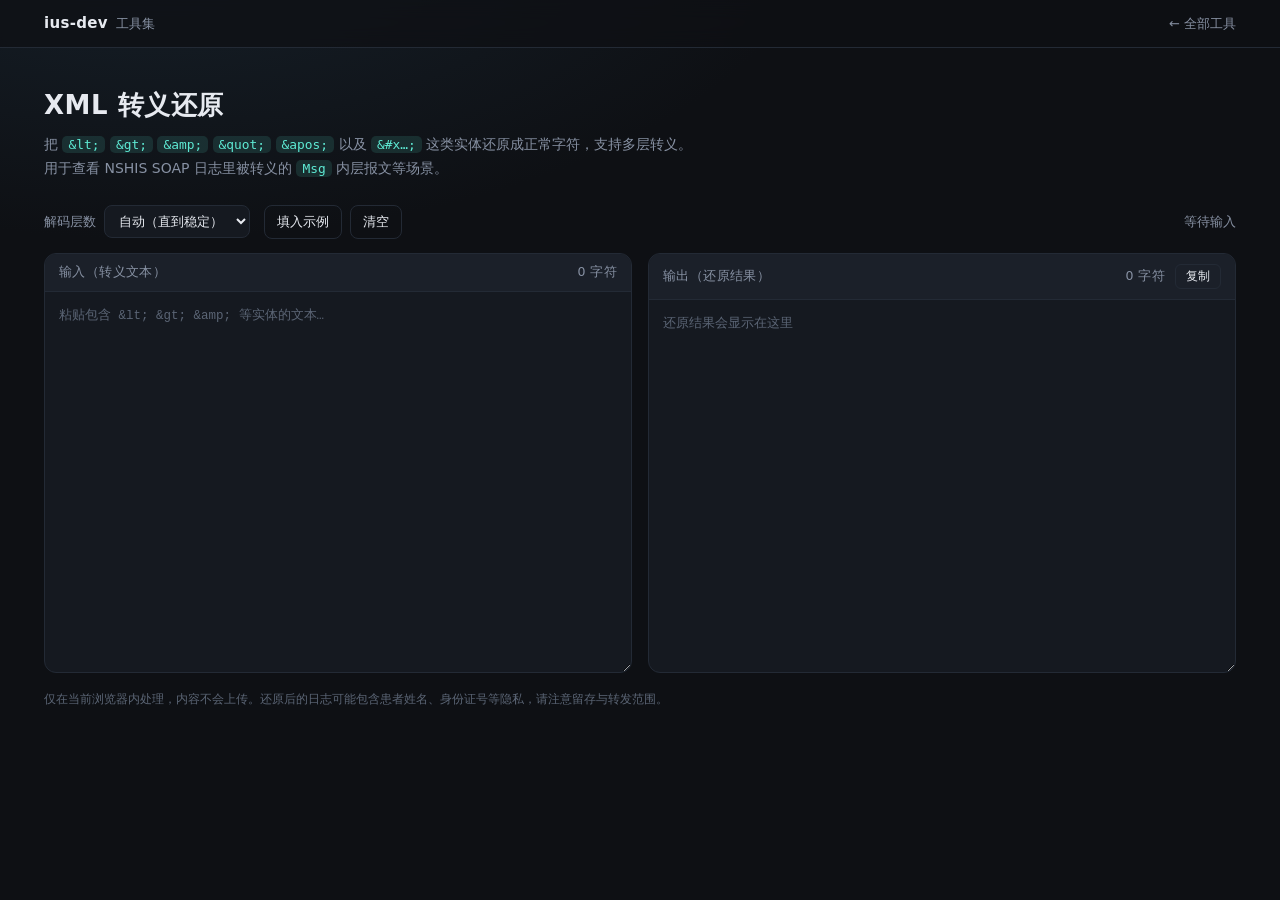
==== tools/xml-unescape.html @ 3f8387ca "chore: 初始化" ====
<!DOCTYPE html>
<html lang="zh-CN">
<head>
<meta charset="utf-8">
<meta name="viewport" content="width=device-width, initial-scale=1">
<title>XML 转义还原 · ius-dev 工具集</title>
<meta name="description" content="把 &lt; &gt; &amp; &quot; &apos; 以及 &#x…; 这类实体还原成正常字符，支持多层转义，全部在浏览器本地处理。">
<link rel="icon" href="../assets/favicon.svg" type="image/svg+xml">
<link rel="stylesheet" href="../assets/style.css">
</head>
<body>

<header class="site-header">
  <div class="wrap">
    <a class="brand" href="../">ius-dev <span>工具集</span></a>
    <a class="nav-back" href="../">← 全部工具</a>
  </div>
</header>

<main class="wrap">

  <header class="tool-head">
    <h1>XML 转义还原</h1>
    <p>
      把 <code>&amp;lt;</code> <code>&amp;gt;</code> <code>&amp;amp;</code> <code>&amp;quot;</code>
      <code>&amp;apos;</code> 以及 <code>&amp;#x…;</code> 这类实体还原成正常字符，支持多层转义。
      用于查看 NSHIS SOAP 日志里被转义的 <code>Msg</code> 内层报文等场景。
    </p>
  </header>

  <section class="toolbar">
    <label for="passes">
      解码层数
      <select id="passes">
        <option value="auto">自动（直到稳定）</option>
        <option value="1">1 层</option>
        <option value="2">2 层</option>
        <option value="3">3 层</option>
      </select>
    </label>
    <div class="actions">
      <button id="sample" type="button">填入示例</button>
      <button id="clear" type="button">清空</button>
    </div>
    <div class="status" id="status">等待输入</div>
  </section>

  <section class="panes">
    <div class="pane">
      <div class="pane-head">
        <span>输入（转义文本）</span>
        <span class="meta"><span id="inMeta">0 字符</span></span>
      </div>
      <textarea id="input" spellcheck="false" placeholder="粘贴包含 &amp;lt; &amp;gt; &amp;amp; 等实体的文本…"></textarea>
    </div>
    <div class="pane">
      <div class="pane-head">
        <span>输出（还原结果）</span>
        <span class="meta">
          <span id="outMeta">0 字符</span>
          <button id="copy" class="copy" type="button">复制</button>
        </span>
      </div>
      <textarea id="output" class="output-text" spellcheck="false" readonly placeholder="还原结果会显示在这里"></textarea>
    </div>
  </section>

  <footer class="tool-footer">
    仅在当前浏览器内处理，内容不会上传。还原后的日志可能包含患者姓名、身份证号等隐私，请注意留存与转发范围。
  </footer>

</main>

<script>
(function () {
  'use strict';

  var NAMED = {
    amp: '&',
    lt: '<',
    gt: '>',
    quot: '"',
    apos: "'",
    nbsp: ' '
  };

  var ENTITY = /&(#[xX][0-9a-fA-F]+|#[0-9]+|[a-zA-Z][a-zA-Z0-9]*);/g;

  function decodeOnce(text) {
    var hits = 0;
    var result = text.replace(ENTITY, function (match, body) {
      if (body.charCodeAt(0) === 35) {
        var hex = body.charAt(1) === 'x' || body.charAt(1) === 'X';
        var code = parseInt(body.slice(hex ? 2 : 1), hex ? 16 : 10);
        if (code > 0 && code <= 0x10FFFF) {
          hits++;
          // 代理区按单个码元还原，成对的 &#xD83D;&#xDE00; 会在结果中自然拼成完整字符。
          return code <= 0xFFFF ? String.fromCharCode(code) : String.fromCodePoint(code);
        }
        return match;
      }
      if (Object.prototype.hasOwnProperty.call(NAMED, body)) {
        hits++;
        return NAMED[body];
      }
      return match;
    });
    return { text: result, hits: hits };
  }

  function decodeText(text, mode) {
    var maxLayers = mode === 'auto' ? 10 : Number(mode);
    var current = text;
    var layers = 0;
    var hits = 0;
    for (var i = 0; i < maxLayers; i++) {
      var step = decodeOnce(current);
      if (step.hits === 0) {
        break;
      }
      current = step.text;
      layers++;
      hits += step.hits;
    }
    return {
      text: current,
      layers: layers,
      hits: hits,
      remaining: decodeOnce(current).hits
    };
  }

  var els = {
    input: document.getElementById('input'),
    output: document.getElementById('output'),
    passes: document.getElementById('passes'),
    status: document.getElementById('status'),
    inMeta: document.getElementById('inMeta'),
    outMeta: document.getElementById('outMeta'),
    copy: document.getElementById('copy'),
    sample: document.getElementById('sample'),
    clear: document.getElementById('clear')
  };

  function chars(n) {
    return n.toLocaleString('zh-CN') + ' 字符';
  }

  function refresh() {
    var source = els.input.value;
    els.inMeta.textContent = chars(source.length);

    if (!source) {
      els.output.value = '';
      els.outMeta.textContent = chars(0);
      els.status.textContent = '等待输入';
      els.status.classList.remove('active');
      return;
    }

    var result = decodeText(source, els.passes.value);
    els.output.value = result.text;
    els.outMeta.textContent = chars(result.text.length);

    if (result.layers === 0) {
      els.status.textContent = '没有可解码的实体';
      els.status.classList.remove('active');
      return;
    }

    var label = '已解码 ' + result.layers + ' 层 · 共 ' + result.hits + ' 个实体';
    if (result.remaining > 0) {
      label += ' · 仍有 ' + result.remaining + ' 个未解码';
    }
    els.status.textContent = label;
    els.status.classList.add('active');
  }

  var copyTimer = null;
  function flashCopy(text) {
    els.copy.textContent = text;
    if (copyTimer) {
      clearTimeout(copyTimer);
    }
    copyTimer = setTimeout(function () {
      els.copy.textContent = '复制';
    }, 1200);
  }

  function copyOutput() {
    var text = els.output.value;
    if (!text) {
      return;
    }
    if (navigator.clipboard && navigator.clipboard.writeText) {
      navigator.clipboard.writeText(text).then(function () {
        flashCopy('已复制');
      }, function () {
        fallbackCopy(text);
      });
    } else {
      fallbackCopy(text);
    }
  }

  function fallbackCopy(text) {
    try {
      els.output.select();
      document.execCommand('copy');
      flashCopy('已复制');
    } catch (e) {
      flashCopy('复制失败');
    }
  }

  var SAMPLE = '<soap:Envelope xmlns:soap="http://schemas.xmlsoap.org/soap/envelope/">'
    + '<soap:Body><Process xmlns="CommWebService"><Msg>'
    + '&lt;Requset&gt;&lt;method&gt;EQ8002&lt;/method&gt;'
    + '&lt;patientname&gt;张三&lt;/patientname&gt;'
    + '&lt;idno&gt;110101199001011234&lt;/idno&gt;'
    + '&lt;cardno&gt;A&amp;amp;B&lt;/cardno&gt;'
    + '&lt;/Requset&gt;'
    + '</Msg></Process></soap:Body></soap:Envelope>';

  els.input.addEventListener('input', refresh);
  els.passes.addEventListener('change', refresh);
  els.copy.addEventListener('click', copyOutput);
  els.clear.addEventListener('click', function () {
    els.input.value = '';
    refresh();
    els.input.focus();
  });
  els.sample.addEventListener('click', function () {
    els.input.value = SAMPLE;
    els.passes.value = 'auto';
    refresh();
    els.input.focus();
    els.input.scrollTop = 0;
    els.input.scrollLeft = 0;
    els.output.scrollTop = 0;
    els.output.scrollLeft = 0;
  });

  refresh();
})();
</script>
</body>
</html>
---- assets/style.css ----
/* ius-dev 工具集 · 共享样式 */

:root {
  color-scheme: dark;
  --bg: #0e1014;
  --panel: #151920;
  --panel-head: #1b2029;
  --line: #232a35;
  --line-strong: #3a4657;
  --text: #e7eaf0;
  --muted: #8791a3;
  --faint: #5b6575;
  --accent: #5eead4;
  --accent-dim: rgba(94, 234, 212, .12);
  --accent-line: rgba(94, 234, 212, .45);
  --radius: 12px;
}

* { box-sizing: border-box; }

html { -webkit-text-size-adjust: 100%; }

body {
  margin: 0;
  min-height: 100vh;
  background:
    radial-gradient(1100px 560px at 12% -12%, #17222c 0%, transparent 62%),
    var(--bg);
  color: var(--text);
  font-family: ui-sans-serif, system-ui, "Segoe UI", "Microsoft YaHei", sans-serif;
  -webkit-font-smoothing: antialiased;
}

a { color: inherit; text-decoration: none; }

code {
  font-family: ui-monospace, "Cascadia Code", Consolas, monospace;
  font-size: .92em;
  padding: 1px 6px;
  border-radius: 5px;
  background: var(--accent-dim);
  color: var(--accent);
}

.wrap {
  max-width: 1240px;
  margin: 0 auto;
  padding: 40px 24px 56px;
}

/* 顶栏 */

.site-header {
  position: sticky;
  top: 0;
  z-index: 10;
  border-bottom: 1px solid var(--line);
  background: rgba(14, 16, 20, .72);
  backdrop-filter: blur(10px);
}

.site-header .wrap {
  display: flex;
  align-items: center;
  gap: 16px;
  padding: 14px 24px;
}

.brand {
  display: flex;
  align-items: baseline;
  gap: 8px;
  font-size: 15px;
  font-weight: 650;
  letter-spacing: .02em;
  transition: color .15s;
}

.brand span {
  color: var(--muted);
  font-size: 13px;
  font-weight: 500;
}

.brand:hover { color: var(--accent); }

.nav-back {
  margin-left: auto;
  color: var(--muted);
  font-size: 13px;
  transition: color .15s;
}

.nav-back:hover { color: var(--accent); }

/* 首页 */

.hero { margin: 8px 0 36px; }

.hero h1 {
  margin: 0 0 12px;
  font-size: 32px;
  font-weight: 650;
  letter-spacing: .01em;
}

.hero p {
  margin: 0;
  max-width: 62ch;
  color: var(--muted);
  font-size: 14px;
  line-height: 1.7;
}

.section-title {
  display: flex;
  align-items: center;
  gap: 10px;
  margin: 0 0 16px;
  font-size: 13px;
  font-weight: 600;
  letter-spacing: .08em;
  color: var(--muted);
  text-transform: uppercase;
}

.section-title::after {
  content: "";
  flex: 1;
  height: 1px;
  background: var(--line);
}

.section-title .count {
  display: inline-flex;
  align-items: center;
  justify-content: center;
  min-width: 22px;
  height: 20px;
  padding: 0 7px;
  border: 1px solid var(--line);
  border-radius: 999px;
  background: var(--panel);
  color: var(--text);
  font-size: 11.5px;
  font-variant-numeric: tabular-nums;
  letter-spacing: 0;
}

.tool-grid {
  display: grid;
  grid-template-columns: repeat(auto-fill, minmax(300px, 1fr));
  gap: 16px;
  margin: 0;
  padding: 0;
  list-style: none;
}

.tool-card {
  position: relative;
  display: flex;
  flex-direction: column;
  gap: 10px;
  height: 100%;
  padding: 20px;
  border: 1px solid var(--line);
  border-radius: 14px;
  background: linear-gradient(180deg, var(--panel-head), var(--panel));
  transition: border-color .15s, transform .15s, box-shadow .15s;
}

.tool-card:hover {
  border-color: var(--accent-line);
  transform: translateY(-2px);
  box-shadow: 0 16px 34px -22px #000, inset 0 0 0 1px rgba(94, 234, 212, .08);
}

.tool-card:focus-visible {
  outline: 2px solid var(--accent);
  outline-offset: 3px;
}

.tool-card-head {
  display: flex;
  align-items: center;
  gap: 12px;
}

.tool-icon {
  display: inline-flex;
  align-items: center;
  justify-content: center;
  width: 34px;
  height: 34px;
  flex: none;
  border: 1px solid var(--line);
  border-radius: 9px;
  background: var(--accent-dim);
  color: var(--accent);
  font-family: ui-monospace, "Cascadia Code", Consolas, monospace;
  font-size: 12px;
}

.tool-card h3 {
  margin: 0;
  font-size: 15.5px;
  font-weight: 600;
}

.tool-card p {
  margin: 0;
  color: var(--muted);
  font-size: 13px;
  line-height: 1.65;
}

.tool-tags {
  display: flex;
  flex-wrap: wrap;
  gap: 6px;
}

.tool-tags span {
  padding: 2px 8px;
  border: 1px solid var(--line);
  border-radius: 999px;
  color: var(--faint);
  font-size: 11.5px;
}

.tool-enter {
  margin-top: auto;
  padding-top: 4px;
  color: var(--accent);
  font-size: 13px;
  transition: transform .15s;
}

.tool-card:hover .tool-enter { transform: translateX(3px); }

.site-footer {
  border-top: 1px solid var(--line);
  color: var(--faint);
  font-size: 12px;
  line-height: 1.7;
}

.site-footer .wrap { padding: 18px 24px; }

.site-footer p { margin: 0; }

/* ===== 工具页通用组件 ===== */

.tool-head { margin-bottom: 24px; }

.tool-head h1 {
  margin: 0 0 10px;
  font-size: 26px;
  font-weight: 650;
  letter-spacing: .02em;
}

.tool-head p {
  margin: 0;
  max-width: 74ch;
  color: var(--muted);
  font-size: 14px;
  line-height: 1.7;
}

.toolbar {
  display: flex;
  flex-wrap: wrap;
  align-items: center;
  gap: 14px;
  margin-bottom: 14px;
}

.toolbar label {
  display: flex;
  align-items: center;
  gap: 8px;
  color: var(--muted);
  font-size: 13px;
}

select {
  padding: 7px 10px;
  border: 1px solid var(--line);
  border-radius: 8px;
  background: var(--panel);
  color: var(--text);
  font: inherit;
  font-size: 13px;
}

select:focus-visible {
  outline: 2px solid var(--accent);
  outline-offset: 1px;
}

.actions { display: flex; gap: 8px; }

button {
  padding: 7px 12px;
  border: 1px solid var(--line);
  border-radius: 8px;
  background: transparent;
  color: var(--text);
  font: inherit;
  font-size: 13px;
  cursor: pointer;
  transition: background .15s, border-color .15s;
}

button:hover {
  border-color: var(--line-strong);
  background: #1a2029;
}

button:focus-visible {
  outline: 2px solid var(--accent);
  outline-offset: 2px;
}

.status {
  margin-left: auto;
  color: var(--muted);
  font-size: 13px;
  font-variant-numeric: tabular-nums;
}

.status.active { color: var(--accent); }

.panes {
  display: grid;
  grid-template-columns: 1fr 1fr;
  gap: 16px;
}

@media (max-width: 900px) {
  .panes { grid-template-columns: 1fr; }
  .pane { min-height: 280px; }
  .pane textarea { min-height: 220px; }
}

.pane {
  display: flex;
  flex-direction: column;
  min-height: 420px;
  overflow: hidden;
  border: 1px solid var(--line);
  border-radius: var(--radius);
  background: var(--panel);
}

.pane-head {
  display: flex;
  justify-content: space-between;
  align-items: center;
  gap: 12px;
  padding: 10px 14px;
  border-bottom: 1px solid var(--line);
  background: var(--panel-head);
  color: var(--muted);
  font-size: 12.5px;
  letter-spacing: .03em;
}

.meta {
  display: flex;
  align-items: center;
  gap: 10px;
  font-variant-numeric: tabular-nums;
}

textarea {
  flex: 1;
  min-height: 340px;
  padding: 14px;
  border: 0;
  background: transparent;
  color: var(--text);
  font-family: ui-monospace, "Cascadia Code", Consolas, "Courier New", monospace;
  font-size: 12.5px;
  line-height: 1.65;
  tab-size: 2;
  white-space: pre;
  overflow: auto;
  resize: vertical;
  outline: none;
}

textarea::placeholder { color: var(--faint); }

.output-text { color: #d9fff7; }

.copy {
  padding: 3px 10px;
  border-radius: 6px;
  font-size: 12px;
}

.tool-footer {
  margin-top: 16px;
  color: var(--faint);
  font-size: 12px;
  line-height: 1.7;
}

@media (max-width: 640px) {
  .wrap { padding: 28px 18px 44px; }
  .site-header .wrap { padding: 12px 18px; }
  .hero h1 { font-size: 24px; line-height: 1.35; }
  .tool-head h1 { font-size: 22px; }
  .tool-grid { grid-template-columns: 1fr; }
  .status { margin-left: 0; flex-basis: 100%; }
  .toolbar { gap: 10px 14px; }
}

@media (prefers-reduced-motion: reduce) {
  * { transition: none !important; }
  .tool-card:hover { transform: none; }
  .tool-card:hover .tool-enter { transform: none; }
}
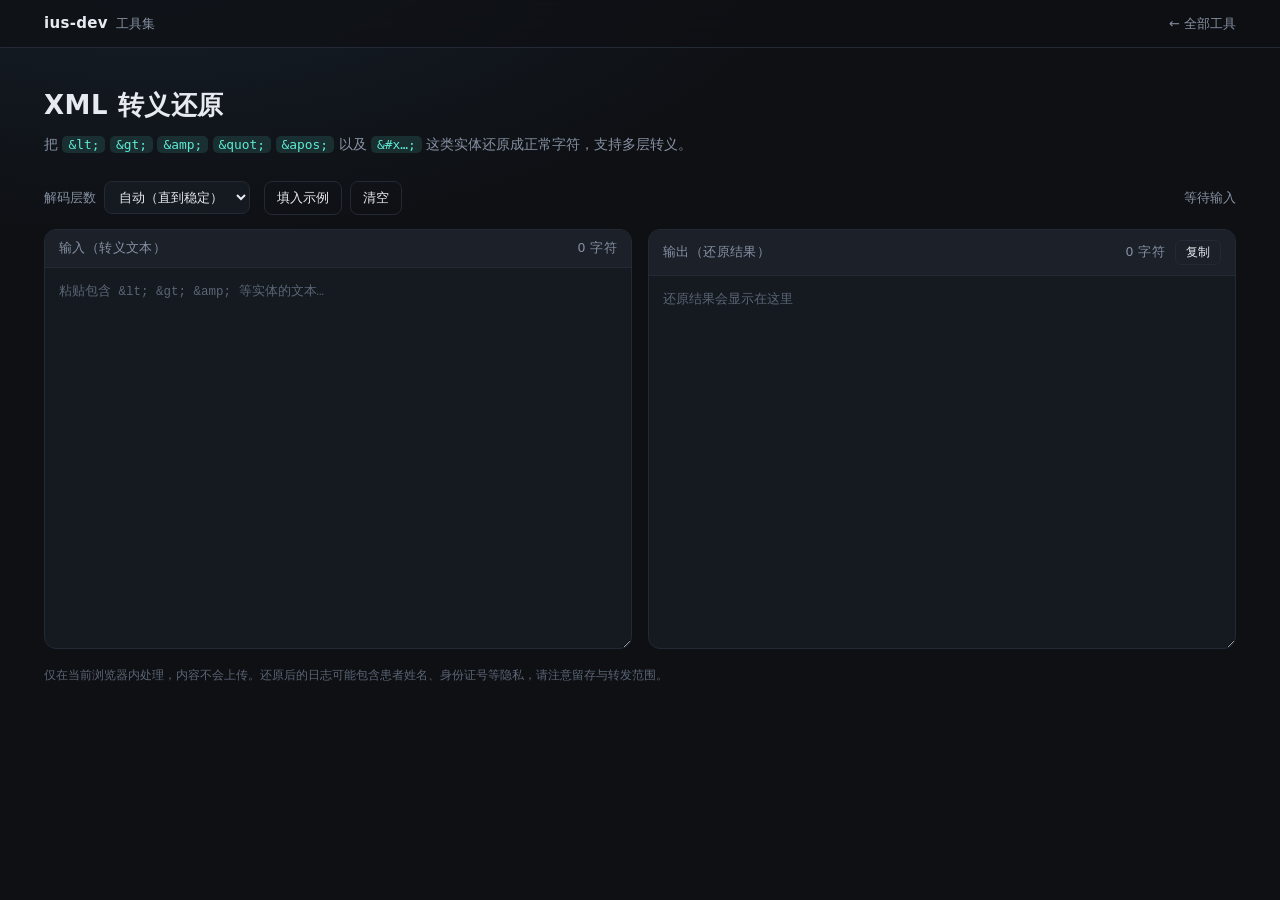
==== commit 5aac408a: "docs: 去掉 XML 转义还原的 NSHIS/SOAP 场景描述 移除工具页说明里「用于查看 NSHIS SOAP 日志里被转义的 Msg 内层报文等场景」一句， 并删除首页卡片上的「SOAP 日" ====
--- a/tools/xml-unescape.html
+++ b/tools/xml-unescape.html
@@ -24,7 +24,6 @@
     <p>
       把 <code>&amp;lt;</code> <code>&amp;gt;</code> <code>&amp;amp;</code> <code>&amp;quot;</code>
       <code>&amp;apos;</code> 以及 <code>&amp;#x…;</code> 这类实体还原成正常字符，支持多层转义。
-      用于查看 NSHIS SOAP 日志里被转义的 <code>Msg</code> 内层报文等场景。
     </p>
   </header>
 
